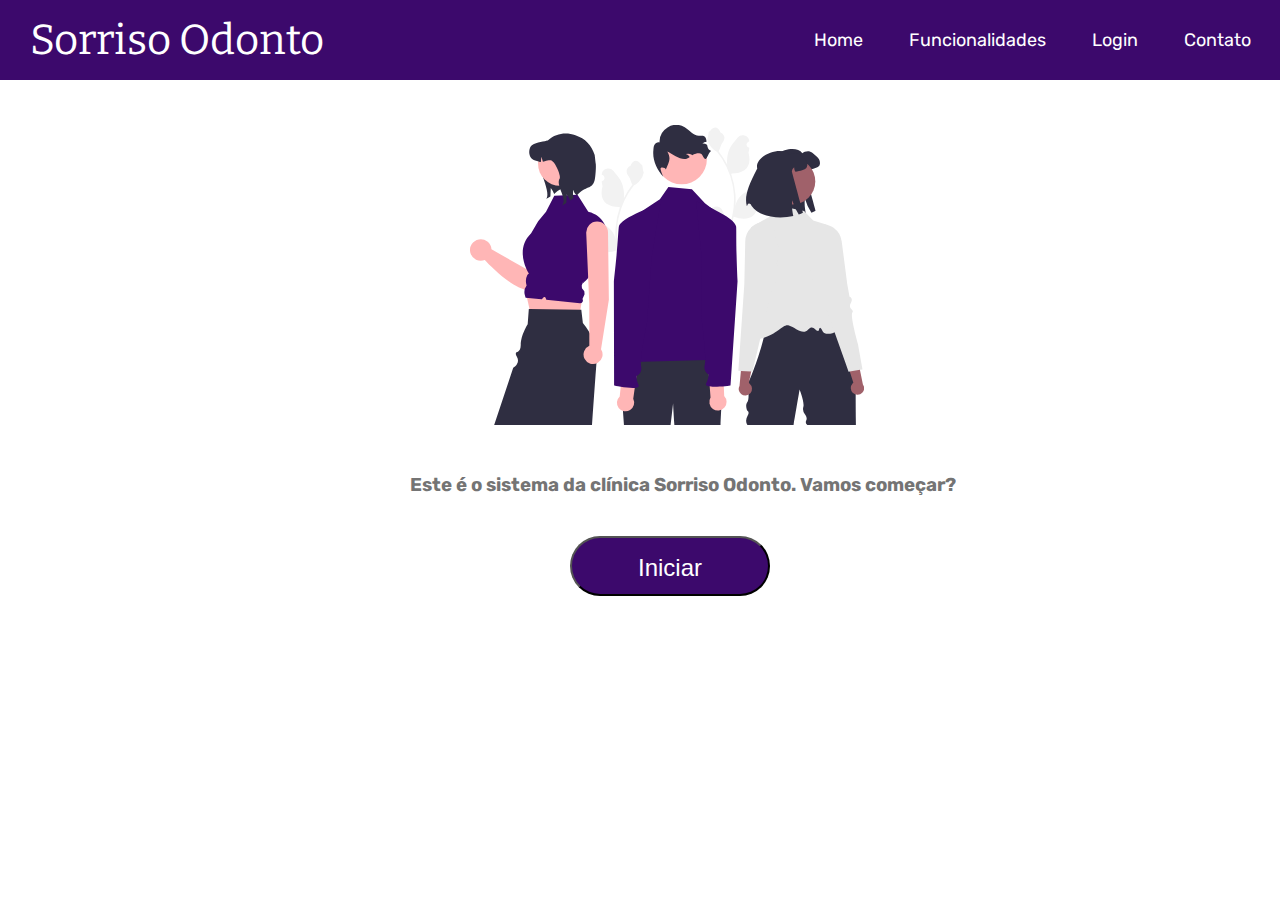
==== index.html @ 63db2f36 "Páginas com HTML e CSS" ====
<!DOCTYPE html>
<html lang="pt-br">
<head>
    <meta charset="UTF-8">
    <meta http-equiv="X-UA-Compatible" content="IE=edge">
    <meta name="viewport" content="width=device-width, initial-scale=1.0">
    <title> Sorriso Odonto </title>

    <link rel="stylesheet" href="./public/css/index.css">
    <link rel="stylesheet" href="./public/css/animations.css">
    <link rel="shortcut icon" href="./so-icon.svg" type="image/x-icon">

</head>
<body>

    <div class="container">
        <div class="header">
            
            <nav class="navbar">        
                <div class="logo"> Sorriso Odonto </div>
       
                <ul class="nav-links">
        
                    <input type="checkbox" id="checkbox_toggle" />
                    <label for="checkbox_toggle" class="hamburger">&#9776;</label>
        
                    <div class="menu">
                        <li><a href="/"> Home </a></li>                        
                        <li class="services"> <a href="/"> Funcionalidades </a>
                            <ul class="dropdown">
                                <li><a href="/"> Cadastrar funcionários </a></li>
                                <li><a href="/"> Carga-horária </a></li>
                                <li><a href="/"> Pacientes </a></li>
                                <li><a href="/"> Consultas </a></li>
                                <li><a href="/"> Confirmar consulta </a></li>
                                <li><a href="/"> Convênio </a></li>
                                <li><a href="/"> Financeiro </a></li>
                                <li><a href="/"> Prontuário </a></li>
                                <li><a href="/"> Emitir relatórios </a></li>
                            </ul>
                        </li>
                        <li><a href="/"> Login </a></li>
                        <li><a href="/"> Contato </a></li>
                    </div>
                </ul> 
            </nav>
        </div>

        <section class="content">
            <img src="./public/images/undraw_people_re_8spw.svg" alt="Imagem-inicio" class="imagemI">

            <h3 class="text"> Este é o sistema da clínica Sorriso Odonto. Vamos começar? </h3>

            <a href="./src/login.html"> <button class="botao-destaque"> Iniciar </button> </a> 
        </section>
    </div>    
</body>
</html>
---- public/css/index.css ----
/*                   CORES
Roxo forte 

    #10002B
    #240046
    #3C096C
    #5A189A
    #674EA7
    #7B2CBF
    #9D4EDD
    #C77DFF
    #E0AAFF

Lilas
*/

@import url('https://fonts.googleapis.com/css2?family=Bitter:ital,wght@0,500;0,600;0,700;1,800&family=Rubik:wght@300;400&display=swap');

* {
  margin: 0;
  padding: 0;
  box-sizing: border-box;
}

.text, li {   
   font-family: 'Rubik', sans-serif;
}

a {
    text-decoration: none;
}

li {
    list-style: none;    
}

.navbar {
    display: flex;
    align-items: center;
    justify-content: space-between;
    padding: 15px;
    background-color: #3C096C;
    color: #fff;
}

.nav-links a {
    color: #fff;
}

.logo {
    font-size: 42px;
    font-family: 'Bitter', serif;
    margin-left: 15px;
}

.menu {
    display: flex;
    gap: 1em;
    font-size: 18px;
}

.menu li:hover {
    background-color: #7B2CBF;
    border-radius: 5px;
    transition: 0.3s ease;
}

.menu li {
    padding: 5px 14px;
}
   
.services {
    position: relative; 
}

.dropdown {
    background-color: #7B2CBF;
    padding: 1em 0;
    position: absolute; 
    display: none;
    border-radius: 8px;
    top: 35px;
}

.dropdown li + li {
    margin-top: 10px;
}

.dropdown li {
    padding: 0.5em 1em;
    width: 15em;
    text-align: center;
}

.dropdown li:hover {
    background-color: #E0AAFF;
}

.services:hover .dropdown {
    display: block;
}

input[type=checkbox]{
    display: none;
} 
   
.hamburger {
    display: none;
    font-size: 24px;
    user-select: none;
}

.content .imagemI {
    max-width: 100%;
    height: 300px;
    margin: 45px 300px 45px 470px;
}

.text {
    color: #747474;
    margin-left: 410px;
}

a .botao-destaque {
	animation: botao-destaque 0.9s linear infinite both;
    background-color: #3C096C;    
    width: 200px;
    height: 60px;
    text-align: center;
    line-height: 60px;
    color: #fff;
    text-decoration: none;
    font-size: 24px;
    box-sizing: border-box;
    border-radius: 30px;
    margin: 40px 300px 0 570px;
}
   
@media (max-width: 768px) { /* PARTE RESPONSIVA DO SITE */ 

.menu { 
    display:none;
    position: absolute;
    background-color: #3C096C;
    right: 0;
    left: 0;
    text-align: center;
    padding: 16px 0;
}

.menu li:hover {
    display: inline-block;
    background-color: #7B2CBF;
    transition: 0.3s ease;
}

.menu li + li {
    margin-top: 12px;
}

input[type=checkbox]:checked ~ .menu{
    display: block;
}

.hamburger {
    display: block;
}

.dropdown {
    left: 50%;
    top: 30px;
}

.dropdown li:hover {
    background-color: #C77DFF;
}

.content .imagemI {
    height: 250px;
    margin: 75px 300px 45px 90px;
}

.text {
    color: #747474;
    margin-left: 45px;
    font-size: 15px;
}

a .botao-destaque {
	animation: botao-destaque 0.9s linear infinite both;
    background-color: #3C096C;    
    width: 200px;
    height: 60px;
    text-align: center;
    line-height: 60px;
    color: #fff;
    text-decoration: none;
    font-size: 24px;
    box-sizing: border-box;
    border-radius: 30px;
    margin: 40px 300px 0 150px;
    cursor: pointer;
}

a .botao-destaque:hover {
    background-color: #7B2CBF;
}

}
---- public/css/animations.css ----
/*  botão destaque */ 

 @keyframes botao-destaque {
   
    0% {
      transform: scale(1);
    }
    
    50% {
      transform: scale(0.9);
    }

    100% {
      transform: scale(1);
    }
}
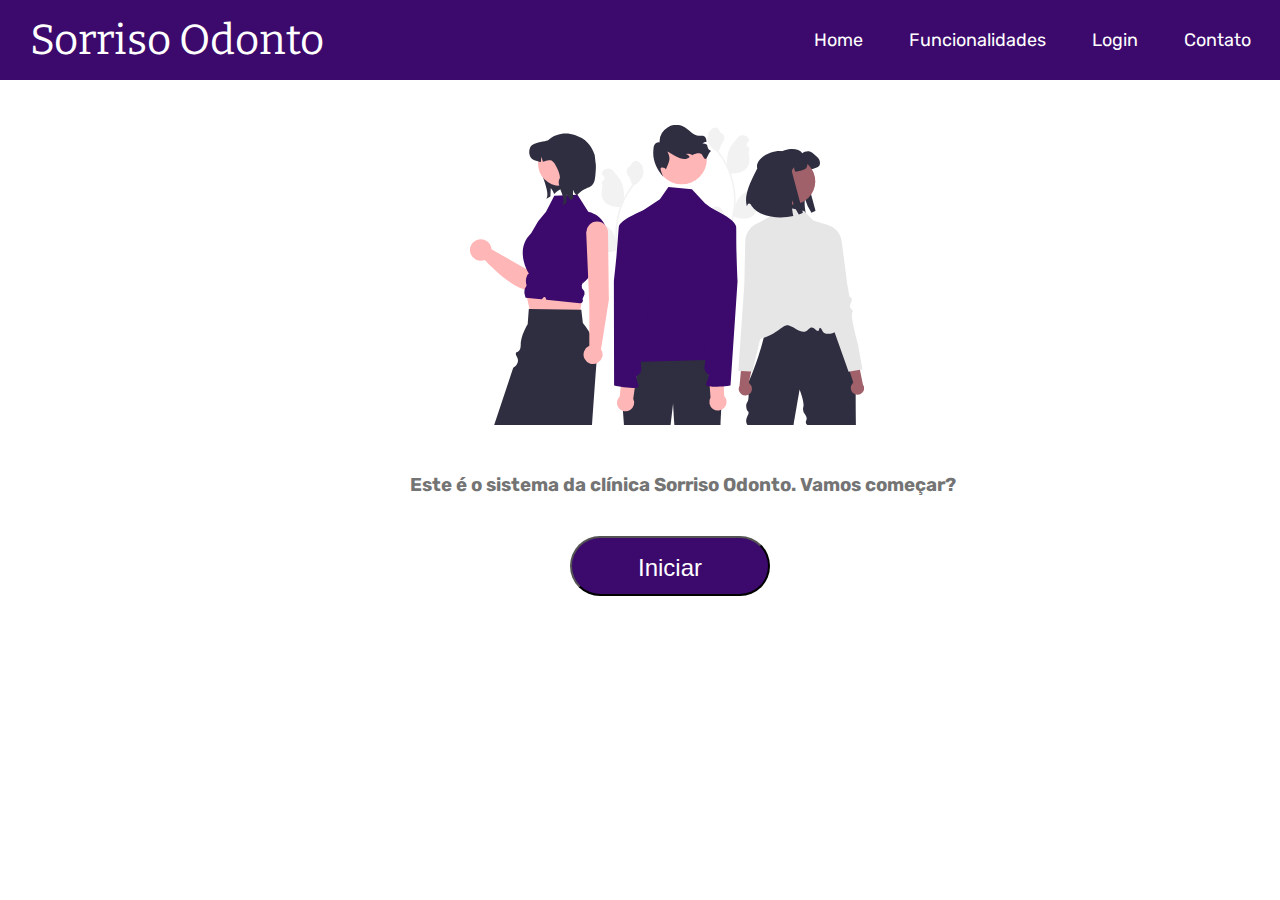
==== commit 8e8b31e4: "Códigos." ====
--- a/index.html
+++ b/index.html
@@ -51,7 +51,7 @@
 
             <h3 class="text"> Este é o sistema da clínica Sorriso Odonto. Vamos começar? </h3>
 
-            <a href="./src/login.html"> <button class="botao-destaque"> Iniciar </button> </a> 
+            <a href="src/login.php"> <button class="botao-destaque"> Iniciar </button> </a> 
         </section>
     </div>    
 </body>
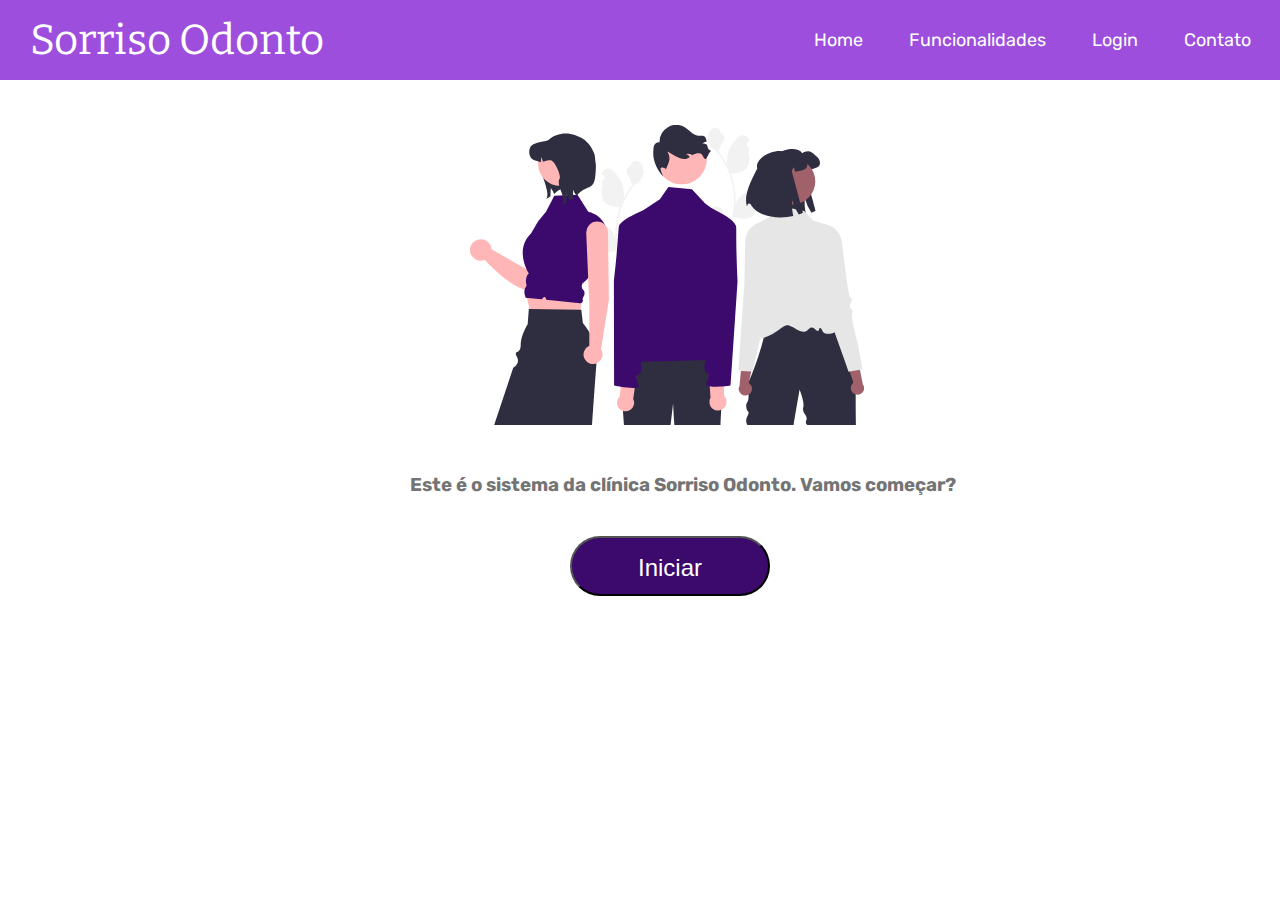
==== commit 0fa843d2: "Relatórios" ====
--- a/index.html
+++ b/index.html
@@ -9,7 +9,6 @@
     <link rel="stylesheet" href="./public/css/index.css">
     <link rel="stylesheet" href="./public/css/animations.css">
     <link rel="shortcut icon" href="./so-icon.svg" type="image/x-icon">
-
 </head>
 <body>
 
@@ -51,7 +50,7 @@
 
             <h3 class="text"> Este é o sistema da clínica Sorriso Odonto. Vamos começar? </h3>
 
-            <a href="src/login.php"> <button class="botao-destaque"> Iniciar </button> </a> 
+            <a href="src/pageLogin.php"> <button class="botao-destaque"> Iniciar </button> </a> 
         </section>
     </div>    
 </body>
--- a/public/css/index.css
+++ b/public/css/index.css
@@ -43,6 +43,10 @@
     color: #fff;
 }
 
+.navbar:hover {
+    background-color: #9D4EDD;
+}
+
 .nav-links a {
     color: #fff;
 }
